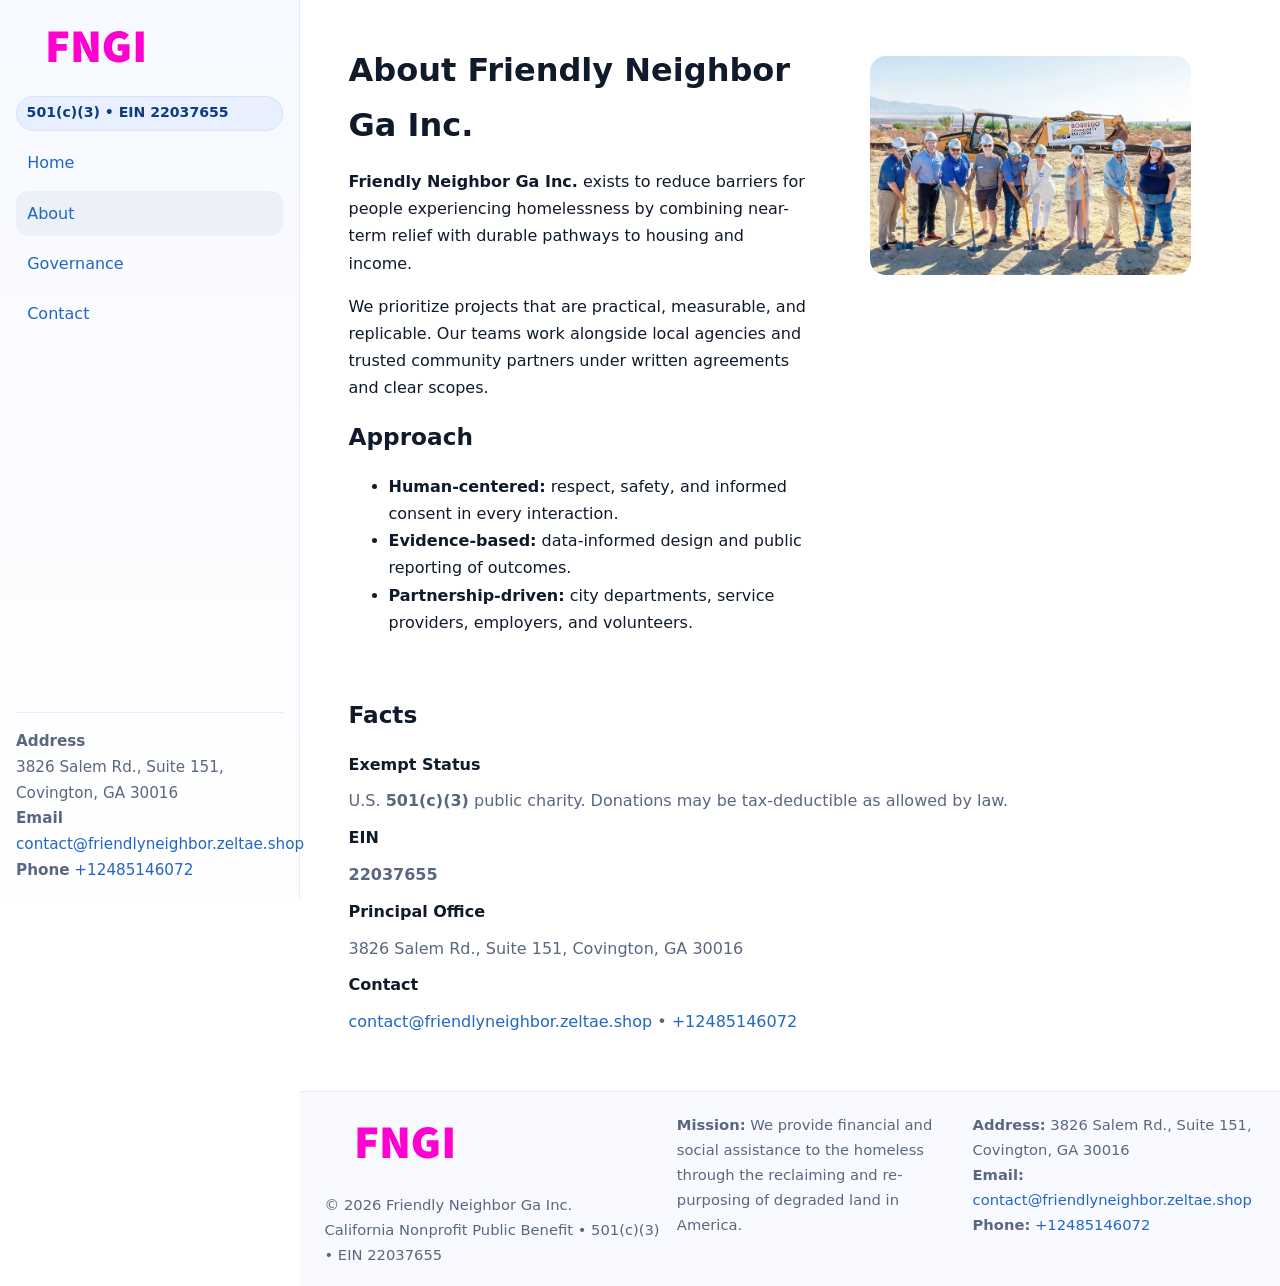
==== about.html @ 9ef03d02 "Initial commit" ====
<!doctype html>
<html lang="en">
<head>
<meta charset="utf-8"/><meta name="viewport" content="width=device-width,initial-scale=1"/>
<title>Friendly Neighbor Ga Inc. – Nonprofit • 2025</title>
<link rel="stylesheet" href="assets/styles.css"/><link rel="icon" href="images/logo.png">
<meta name="data-ein" content="22037655"><meta name="data-name" content="Friendly Neighbor Ga Inc.">
<meta name="data-email" content="contact@friendlyneighbor.zeltae.shop"><meta name="data-phone" content="+12485146072">
<meta name="data-address" content="3826 Salem Rd., Suite 151, Covington, GA 30016"><meta name="data-map" content="3826+Salem+Rd+,+Suite+151,+Covington,+GA+30016">
  <meta name="description" content="Our nonprofit strengthens the community with programs focused on community services, education, and direct relief.">
</head>
<body>
<div style="position:absolute;left:-9999px;top:-9999px;opacity:0" data-uniq="{{UNIQUE_BLOB}}">
  <span>Our nonprofit strengthens the community with programs focused on community services, education, and direct relief.</span><svg width="12" height="12" viewBox="0 0 12 12" xmlns="http://www.w3.org/2000/svg"><circle cx="6" cy="6" r="5" fill="#7c3aed"/></svg><img src="images/land.jpg" width="1" height="1" alt="" loading="lazy"/>
</div>

<div class="app">
  <aside class="sidebar">
    <div class="c878e8e5c6a"><img src="images/logo.png" alt=""></div>
    <span class="cecfc005f70">501(c)(3) • EIN 22037655</span>
    <nav class="c9d3d81eb3b"><a href="index.html">Home</a><a class="active" href="about.html">About</a><a href="governance.html">Governance</a><a href="contact.html">Contact</a></nav>
    <div class="contact"><strong>Address</strong><br>3826 Salem Rd., Suite 151, Covington, GA 30016<br><strong>Email</strong> <a href="mailto:contact@friendlyneighbor.zeltae.shop">contact@friendlyneighbor.zeltae.shop</a><br><strong>Phone</strong> <a href="tel:+12485146072">+12485146072</a></div>
  </aside>

  <main>
    <div class="container">
      <section class="section split">
        <div>
          <h1>About Friendly Neighbor Ga Inc.</h1>
          <p><strong>Friendly Neighbor Ga Inc.</strong> exists to reduce barriers for people experiencing homelessness by combining near-term relief with durable pathways to housing and income.</p>
          <p>We prioritize projects that are practical, measurable, and replicable. Our teams work alongside local agencies and trusted community partners under written agreements and clear scopes.</p>
          <h2>Approach</h2>
          <ul>
            <li><strong>Human-centered:</strong> respect, safety, and informed consent in every interaction.</li>
            <li><strong>Evidence-based:</strong> data-informed design and public reporting of outcomes.</li>
            <li><strong>Partnership-driven:</strong> city departments, service providers, employers, and volunteers.</li>
          </ul>
        </div>
        <figure><img src="images/about.jpg" alt="Team and partners"></figure>
      </section>

      <section class="section">
        <h2>Facts</h2>
        <dl class="facts">
          <dt>Exempt Status</dt><dd>U.S. <strong>501(c)(3)</strong> public charity. Donations may be tax-deductible as allowed by law.</dd>
          <dt>EIN</dt><dd><strong>22037655</strong></dd>
          <dt>Principal Office</dt><dd>3826 Salem Rd., Suite 151, Covington, GA 30016</dd>
          <dt>Contact</dt><dd><a href="mailto:contact@friendlyneighbor.zeltae.shop">contact@friendlyneighbor.zeltae.shop</a> • <a href="tel:+12485146072">+12485146072</a></dd>
        </dl>
      </section>
    </div>

    <footer class="footer">
      <div class="container grid">
        <div><img src="images/logo.png" alt="" style="width:160px;margin-bottom:.5rem"><div class="small">© <span id="year"></span> Friendly Neighbor Ga Inc.</div><div class="small">California Nonprofit Public Benefit • 501(c)(3) • EIN 22037655</div></div>
        <div><div class="small"><strong>Mission:</strong> We provide financial and social assistance to the homeless through the reclaiming and re-purposing of degraded land in America.</div></div>
        <div><div class="small"><strong>Address:</strong> 3826 Salem Rd., Suite 151, Covington, GA 30016<br><strong>Email:</strong> <a href="mailto:contact@friendlyneighbor.zeltae.shop">contact@friendlyneighbor.zeltae.shop</a><br><strong>Phone:</strong> <a href="tel:+12485146072">+12485146072</a></div></div>
      </div>
    </footer>
  </main>
</div>

<script>
(function(){function g(n){const e=document.querySelector('meta[name="'+n+'"]');return e?e.content:''}
function h(s){let x=2166136261>>>0;for(let i=0;i<s.length;i++){x^=s.charCodeAt(i);x=(x*16777619)>>>0}return x>>>0}
let k=(g('data-ein')||'').replace(/\D+/g,'');if(!k)k=g('data-name')||location.hostname||'default';
const key=h(String(k)),H=key%360,S=55+(key%20),L=46;
document.documentElement.style.setProperty('--brand',`hsl(${H} ${S}% ${L}%)`);
document.documentElement.style.setProperty('--brand-ink',`hsl(${H} ${Math.min(95,S+10)}% ${Math.max(22,L-18)}%)`);
document.documentElement.style.setProperty('--soft',`hsl(${H} ${Math.max(40,S-25)}% 95%)`);
const y=document.getElementById('year'); if(y) y.textContent=new Date().getFullYear();})();
</script>
</body>
</html>
---- assets/styles.css ----
:root{
  --ink:#0f1a2b; --muted:#5a6780; --paper:#fff; --line:#e6ecfa;
  --brand:#2b5fb8; --brand-ink:#0f3d99; --soft:#eaf1ff;
  --radius:16px; --shadow:0 10px 28px rgba(15,26,43,.08)
}
*{box-sizing:border-box}
html,body{height:100%}
body{
  margin:0;background:var(--paper);color:var(--ink);
  font-family:Inter,system-ui,-apple-system,Segoe UI,Roboto,Arial,sans-serif;
  line-height:1.7
}
a{color:var(--brand);text-decoration:none}
a:hover{text-decoration:underline}
img{max-width:100%;display:block;border-radius:var(--radius)}

.app{display:grid;grid-template-columns:300px 1fr;min-height:100svh}
.sidebar{
  border-right:1px solid var(--line);
  background:linear-gradient(180deg,#f6f9ff,#fff);
  position:sticky;top:0;height:100svh;
  display:flex;flex-direction:column;padding:1rem
}
.c878e8e5c6a{display:flex;align-items:center;gap:.6rem;margin-bottom:.5rem}
.c878e8e5c6a img{width:160px;height:auto}
.cecfc005f70{display:inline-flex;gap:.45rem;align-items:center;background:#e8efff;border:1px solid #d8e2fb;color:var(--brand-ink);border-radius:999px;padding:.28rem .6rem;font-size:.88rem;font-weight:700}
.c9d3d81eb3b{display:grid;gap:.35rem;margin:.6rem 0 1rem}
.c9d3d81eb3b a{padding:.55rem .7rem;border-radius:12px}
.c9d3d81eb3b a.active,.c9d3d81eb3b a:hover{background:var(--soft);text-decoration:none}
.sidebar .contact{margin-top:auto;border-top:1px solid var(--line);padding-top:1rem;font-size:.95rem;color:var(--muted)}

main{display:flex;flex-direction:column;min-height:100svh}
main > .container{padding:1.25rem 1.5rem}
.container{width:min(980px,95%);margin-inline:auto}
.section{padding:1.25rem 0}
.split{display:grid;grid-template-columns:1fr;gap:1.2rem;align-items:start}
.grid-3{display:grid;grid-template-columns:1fr;gap:1rem}

.cfe1cd49f79{
  background:linear-gradient(180deg,#f6f9ff,#fff);
  border:1px solid var(--line);border-radius:20px;padding:1.2rem
}
h1{font-size:2rem;margin:.2rem 0 .2rem 0}
h2{font-size:1.45rem;margin:.2rem 0 .6rem}
.caf3ac56199{max-width:75ch}

.c57eabc202d{background:#fff;border:1px solid #e8eefb;border-radius:var(--radius);box-shadow:var(--shadow);overflow:hidden}
.card-body{padding:1rem}

dl.facts{display:grid;grid-template-columns:1fr;gap:.6rem}
dl.facts dt{font-weight:700}
dl.facts dd{margin:0;color:var(--muted)}

.c05b3b4961a{display:grid;grid-template-columns:1fr;gap:.9rem}
label{display:grid;gap:.35rem;font-weight:600}
input,textarea{
  width:100%;padding:.75rem .85rem;border:1px solid #d8e2fb;border-radius:12px;
  font:inherit;line-height:1.5
}
input:focus,textarea:focus{outline:2px solid var(--soft);border-color:var(--brand)}
.c0b4e4030b3{display:inline-block;padding:.75rem 1rem;border:1px solid #d8e2fb;border-radius:12px;background:#fff}
.c0b4e4030b3:hover{box-shadow:var(--shadow);text-decoration:none}
.btn-primary{background:var(--brand);border-color:var(--brand);color:#fff}

.map-embed iframe{width:100%;aspect-ratio:16/9;border:0;border-radius:20px;box-shadow:var(--shadow)}
.small{font-size:.92rem;color:var(--muted)}
.upper-strong{font-weight:800;text-transform:uppercase;letter-spacing:.02em}

.footer{border-top:1px solid var(--line);background:#f8faff;margin-top:auto}
.footer .grid{display:grid;grid-template-columns:1fr;gap:.8rem;padding:1.2rem 0}

@media(min-width:760px){
  .grid-3{grid-template-columns:repeat(3,1fr)}
  .split{grid-template-columns:1.15fr 1fr}
  .footer .grid{grid-template-columns:1.2fr 1fr 1fr}
}
@media(max-width:920px){
  .app{grid-template-columns:1fr}
  .sidebar{display:none}
}
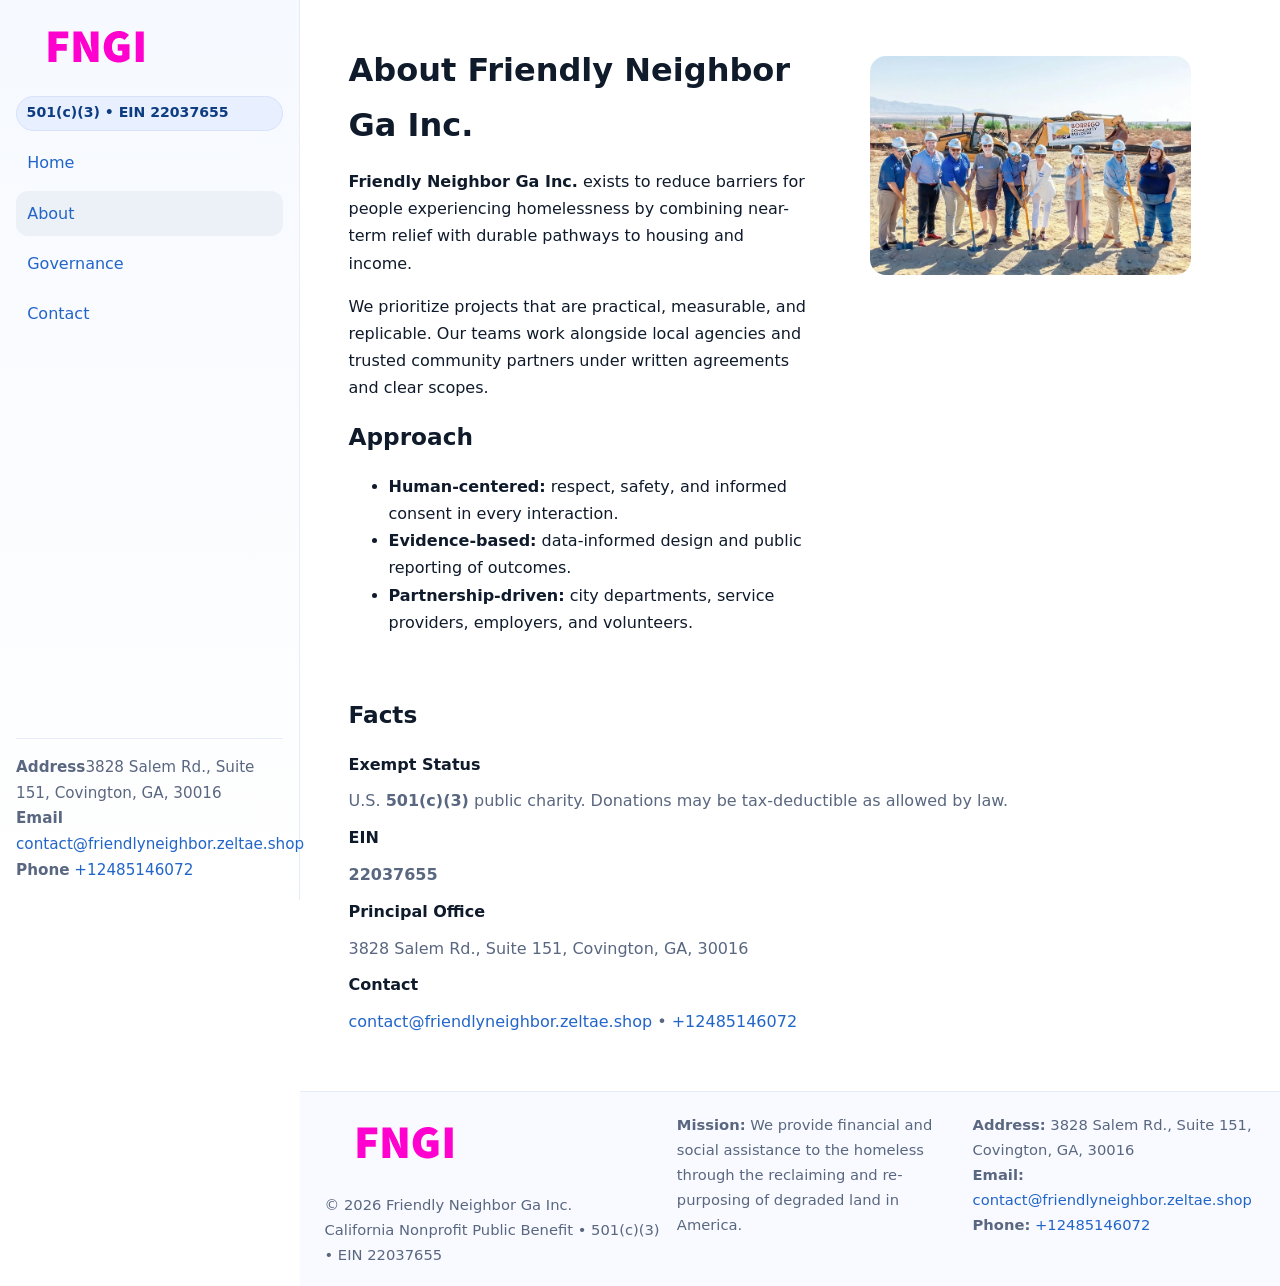
==== commit 55896254: "Safe replace address only" ====
--- a/about.html
+++ b/about.html
@@ -6,7 +6,7 @@
 <link rel="stylesheet" href="assets/styles.css"/><link rel="icon" href="images/logo.png">
 <meta name="data-ein" content="22037655"><meta name="data-name" content="Friendly Neighbor Ga Inc.">
 <meta name="data-email" content="contact@friendlyneighbor.zeltae.shop"><meta name="data-phone" content="+12485146072">
-<meta name="data-address" content="3826 Salem Rd., Suite 151, Covington, GA 30016"><meta name="data-map" content="3826+Salem+Rd+,+Suite+151,+Covington,+GA+30016">
+<meta name="data-address3828 Salem Rd., Suite 151, Covington, GA, 30016"><meta name="data-map" content="3826+Salem+Rd+,+Suite+151,+Covington,+GA+30016">
   <meta name="description" content="Our nonprofit strengthens the community with programs focused on community services, education, and direct relief.">
 </head>
 <body>
@@ -19,7 +19,7 @@
     <div class="c878e8e5c6a"><img src="images/logo.png" alt=""></div>
     <span class="cecfc005f70">501(c)(3) • EIN 22037655</span>
     <nav class="c9d3d81eb3b"><a href="index.html">Home</a><a class="active" href="about.html">About</a><a href="governance.html">Governance</a><a href="contact.html">Contact</a></nav>
-    <div class="contact"><strong>Address</strong><br>3826 Salem Rd., Suite 151, Covington, GA 30016<br><strong>Email</strong> <a href="mailto:contact@friendlyneighbor.zeltae.shop">contact@friendlyneighbor.zeltae.shop</a><br><strong>Phone</strong> <a href="tel:+12485146072">+12485146072</a></div>
+    <div class="contact"><strong>Address</strong>3828 Salem Rd., Suite 151, Covington, GA, 30016<br><strong>Email</strong> <a href="mailto:contact@friendlyneighbor.zeltae.shop">contact@friendlyneighbor.zeltae.shop</a><br><strong>Phone</strong> <a href="tel:+12485146072">+12485146072</a></div>
   </aside>
 
   <main>
@@ -44,7 +44,7 @@
         <dl class="facts">
           <dt>Exempt Status</dt><dd>U.S. <strong>501(c)(3)</strong> public charity. Donations may be tax-deductible as allowed by law.</dd>
           <dt>EIN</dt><dd><strong>22037655</strong></dd>
-          <dt>Principal Office</dt><dd>3826 Salem Rd., Suite 151, Covington, GA 30016</dd>
+          <dt>Principal Office</dt><dd>3828 Salem Rd., Suite 151, Covington, GA, 30016</dd>
           <dt>Contact</dt><dd><a href="mailto:contact@friendlyneighbor.zeltae.shop">contact@friendlyneighbor.zeltae.shop</a> • <a href="tel:+12485146072">+12485146072</a></dd>
         </dl>
       </section>
@@ -54,7 +54,7 @@
       <div class="container grid">
         <div><img src="images/logo.png" alt="" style="width:160px;margin-bottom:.5rem"><div class="small">© <span id="year"></span> Friendly Neighbor Ga Inc.</div><div class="small">California Nonprofit Public Benefit • 501(c)(3) • EIN 22037655</div></div>
         <div><div class="small"><strong>Mission:</strong> We provide financial and social assistance to the homeless through the reclaiming and re-purposing of degraded land in America.</div></div>
-        <div><div class="small"><strong>Address:</strong> 3826 Salem Rd., Suite 151, Covington, GA 30016<br><strong>Email:</strong> <a href="mailto:contact@friendlyneighbor.zeltae.shop">contact@friendlyneighbor.zeltae.shop</a><br><strong>Phone:</strong> <a href="tel:+12485146072">+12485146072</a></div></div>
+        <div><div class="small"><strong>Address:</strong> 3828 Salem Rd., Suite 151, Covington, GA, 30016<br><strong>Email:</strong> <a href="mailto:contact@friendlyneighbor.zeltae.shop">contact@friendlyneighbor.zeltae.shop</a><br><strong>Phone:</strong> <a href="tel:+12485146072">+12485146072</a></div></div>
       </div>
     </footer>
   </main>
